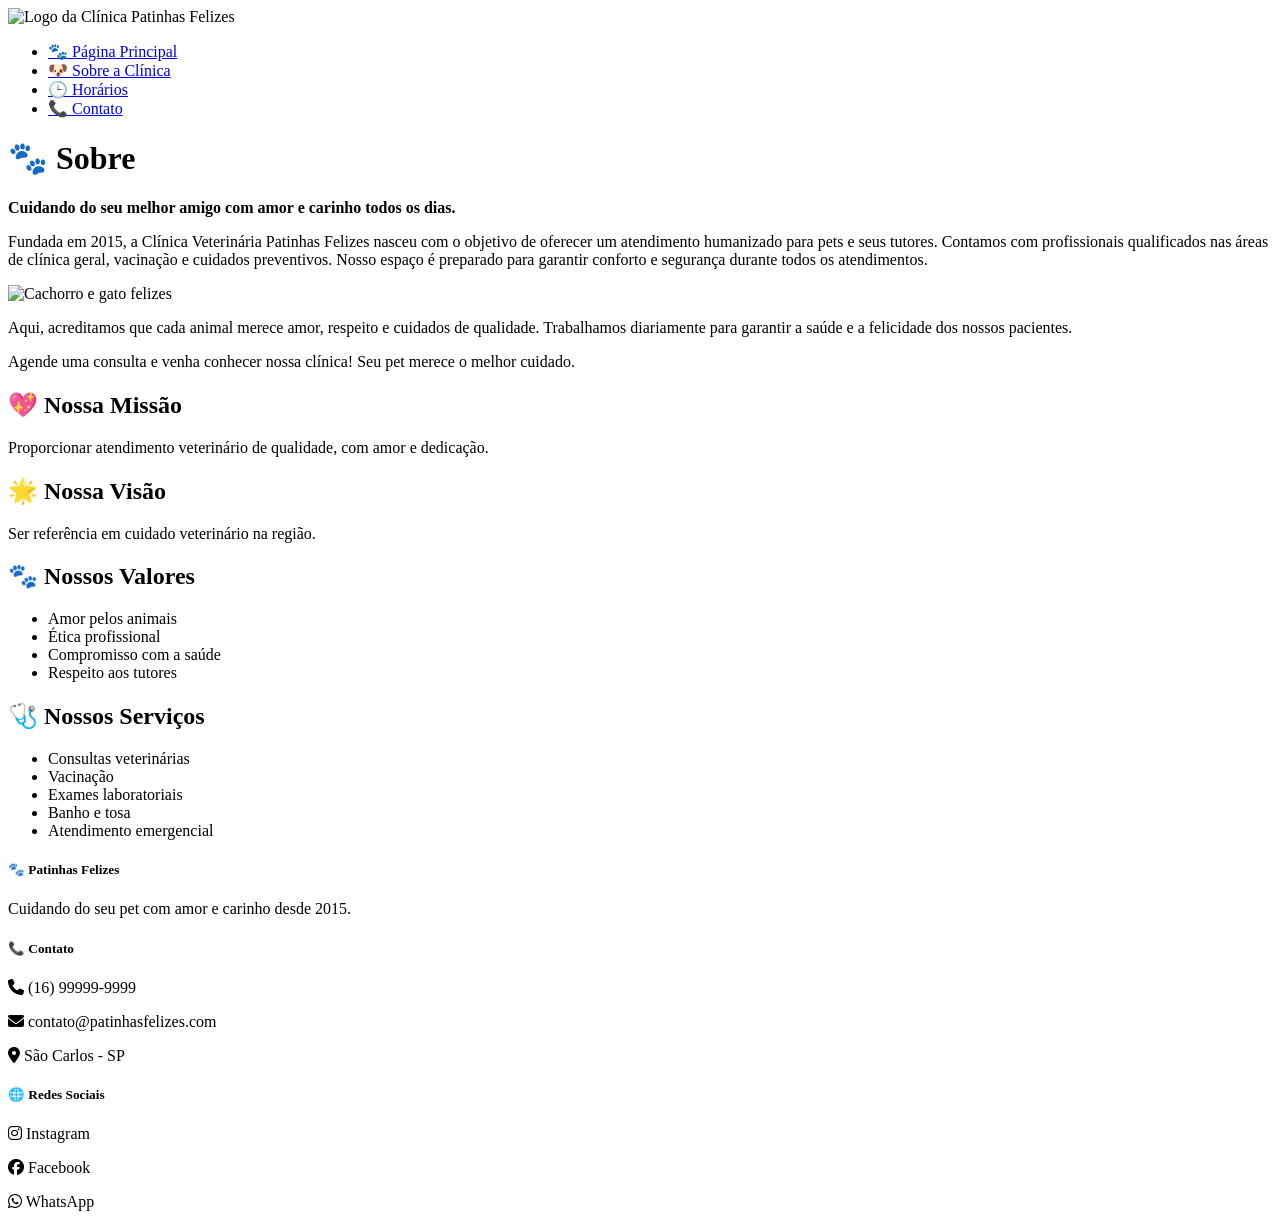
==== about.html @ c76fcba2 "feat: finalização do layout do site Patinhas Felizes com formulário e melhorias visuais" ====
<!DOCTYPE html>
<html lang="pt-br">

<head>
    <meta charset="UTF-8">
    <title>🐾 Patinhas Felizes</title>

    <link rel="stylesheet" href="src/style.css">

    <link rel="stylesheet" href="https://cdnjs.cloudflare.com/ajax/libs/font-awesome/6.5.0/css/all.min.css">

    <link rel="preconnect" href="https://fonts.googleapis.com">
    <link rel="preconnect" href="https://fonts.gstatic.com" crossorigin>
    <link href="https://fonts.googleapis.com/css2?family=Nunito:ital,wght@0,200..1000;1,200..1000&display=swap"
        rel="stylesheet">

    <link rel="preconnect" href="https://fonts.googleapis.com">
    <link rel="preconnect" href="https://fonts.gstatic.com" crossorigin>
    <link href="https://fonts.googleapis.com/css2?family=PT+Sans:ital,wght@0,400;0,700;1,400;1,700&display=swap"
        rel="stylesheet">

</head>

<body>
    <div class="wrapper">


        <div class="menu">
            <div class="logo">
                <img src="src/img/logo-clinica.png" alt="Logo da Clínica Patinhas Felizes">
            </div>

            <ul>
                <li><a href="index.html">🐾 Página Principal</a></li>
                <li><a href="about.html">🐶 Sobre a Clínica</a></li>
                <li><a href="schedules.html">🕒 Horários</a></li>
                <li><a href="contact.html">📞 Contato</a></li>
            </ul>
        </div>

        <div class="main">


            <div class="header header-about"></div>

            <div class="content content-about">

                <h1>🐾 Sobre</h1>
                <p><strong>Cuidando do seu melhor amigo com amor e carinho todos os dias.</strong></p>


                <div class="conteudo-flex">
                    <div class="texto">
                        <p>
                          Fundada em 2015, a Clínica Veterinária Patinhas Felizes nasceu com o objetivo de oferecer um atendimento humanizado 
                          para pets e seus tutores. Contamos com profissionais qualificados nas áreas de clínica geral, vacinação e cuidados 
                          preventivos. Nosso espaço é preparado para garantir conforto e segurança durante todos os atendimentos.

                        </p>
                    </div>

                    <div class="imagem">
                        <img src="src/img/cat-dog.png" alt="Cachorro e gato felizes">  
                    </div>
                </div>


                <p>
                    Aqui, acreditamos que cada animal merece amor, respeito e cuidados de qualidade.
                    Trabalhamos diariamente para garantir a saúde e a felicidade dos nossos pacientes.
                </p>

                <div class="destaque">
                    <p>Agende uma consulta e venha conhecer nossa clínica! Seu pet merece o melhor cuidado.</p>

                    <h2>💖 Nossa Missão</h2>
                    <p>Proporcionar atendimento veterinário de qualidade, com amor e dedicação.</p>

                    <h2>🌟 Nossa Visão</h2>
                    <p>Ser referência em cuidado veterinário na região.</p>

                    <h2>🐾 Nossos Valores</h2>
                    <ul>
                        <li>Amor pelos animais</li>
                        <li>Ética profissional</li>
                        <li>Compromisso com a saúde</li>
                        <li>Respeito aos tutores</li>
                    </ul>

                    <h2>🩺 Nossos Serviços</h2>
                    <ul>
                        <li>Consultas veterinárias</li>
                        <li>Vacinação</li>
                        <li>Exames laboratoriais</li>
                        <li>Banho e tosa</li>
                        <li>Atendimento emergencial</li>
                    </ul>
                </div>

            </div>


            <div class="footer footer-home">

                <div class="footer-container">

                    <div class="footer-col">
                        <h5>🐾 Patinhas Felizes</h5>
                        <p>Cuidando do seu pet com amor e carinho desde 2015.</p>
                    </div>

                    <div class="footer-col">
                        <h5>📞 Contato</h5>
                        <p><i class="fas fa-phone"></i> (16) 99999-9999</p>
                        <p><i class="fas fa-envelope"></i> contato@patinhasfelizes.com</p>
                        <p><i class="fas fa-map-marker-alt"></i> São Carlos - SP</p>
                    </div>

                    <div class="footer-col">
                        <h5>🌐 Redes Sociais</h5>
                        <p><i class="fab fa-instagram"></i> Instagram</p>
                        <p><i class="fab fa-facebook"></i> Facebook</p>
                        <p><i class="fab fa-whatsapp"></i> WhatsApp</p>
                    </div>

                </div>

            </div>

        </div>
    </div>
</body>

</html>
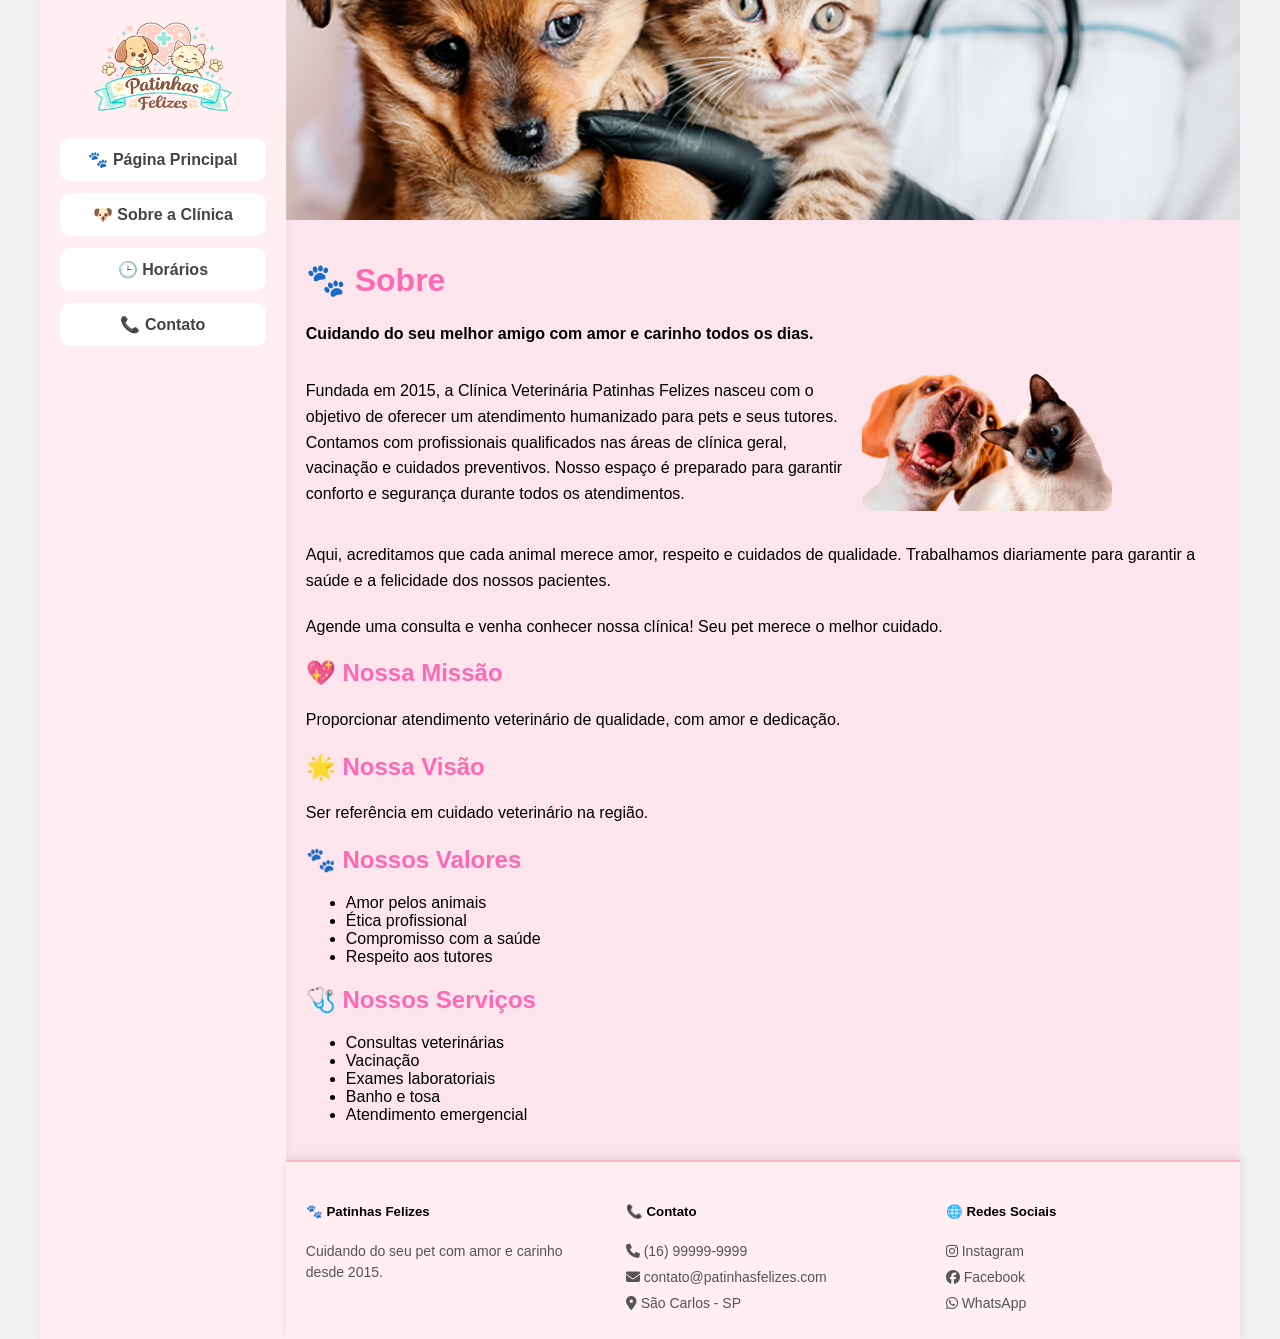
==== commit 5ef5b34a: "fix: ajuste no caminho do arquivo style.css para corrigir carregamento do layout" ====
--- a/about.html
+++ b/about.html
@@ -5,7 +5,7 @@
     <meta charset="UTF-8">
     <title>🐾 Patinhas Felizes</title>
 
-    <link rel="stylesheet" href="src/style.css">
+    <link rel="stylesheet" href="./SRC/style.css">
 
     <link rel="stylesheet" href="https://cdnjs.cloudflare.com/ajax/libs/font-awesome/6.5.0/css/all.min.css">
 
@@ -27,7 +27,7 @@
 
         <div class="menu">
             <div class="logo">
-                <img src="src/img/logo-clinica.png" alt="Logo da Clínica Patinhas Felizes">
+                <img src="./SRC/img/logo-clinica.png" alt="Logo da Clínica Patinhas Felizes">
             </div>
 
             <ul>
@@ -60,7 +60,7 @@
                     </div>
 
                     <div class="imagem">
-                        <img src="src/img/cat-dog.png" alt="Cachorro e gato felizes">  
+                        <img src="./SRC/img/cat-dog.png" alt="Cachorro e gato felizes">  
                     </div>
                 </div>
 
--- a/SRC/style.css
+++ b/SRC/style.css
@@ -0,0 +1,298 @@
+html, body {
+    margin: 0;
+}
+
+body {
+    background-color: #f1f1f1;
+    display: flex;
+    justify-content: center;
+    font-family: 'PT Sans', sans-serif;
+}
+
+
+h1, h2, h3 {
+    font-family: 'Nunito', sans-serif;
+    color: #ff69b4;
+}
+
+
+.wrapper {
+    width: 1200px;
+    display: flex;
+    margin: 0 auto;
+    background-color: white;
+}
+
+
+.main {
+    display: flex;
+    flex-direction: column;
+    width: 85%;
+}
+
+
+.menu {
+    width: 220px;
+    background-color: #ffeef2;
+    padding: 20px;
+    box-shadow: 2px 0px 10px rgba(0,0,0,0.1);
+}
+
+.logo {
+    text-align: center;
+    margin-bottom: 20px;
+}
+
+.logo img {
+    width: 140px;
+}
+
+.menu ul {
+    list-style: none;
+    padding: 0;
+}
+
+.menu a {
+    display: block;
+    text-decoration: none;
+    color: #444;
+    background-color: white;
+    padding: 12px;
+    border-radius: 10px;
+    margin-bottom: 12px;
+    text-align: center;
+    font-weight: bold;
+    transition: 0.3s;
+}
+
+.menu a:hover {
+    background-color: #ffb6c1;
+    color: white;
+    transform: scale(1.05);
+}
+
+.menu a:active {
+    background-color: #ff69b4;
+    color: white;
+}
+
+
+.header-home {
+    height: 220px;
+    background-image: url("img/page-inicial-2.jpg");
+    background-size: cover;
+    background-position: center;
+}
+
+
+.content-home {
+    padding: 20px;
+    background-color: rgba(252, 221, 231, 0.753);
+}
+
+.content-home p {
+    line-height: 1.6;
+}
+
+
+.conteudo-flex {
+    display: flex;
+    gap: 20px;
+    align-items: center;
+    margin-bottom: 20px;
+}
+
+.texto {
+    width: 60%;
+}
+
+.imagem {
+    width: 40%;
+}
+
+.imagem img {
+    width: 100%;
+    max-width: 250px;
+    border-radius: 10px;
+}
+
+
+.destaque {
+    margin-top: 20px;
+}
+
+
+.footer-home {
+    background-color: #ffeef2;
+    padding: 20px;
+    border-top: 2px solid #ffb6c1;
+    box-shadow: 0px -2px 10px rgba(0,0,0,0.1);
+}
+
+.footer-container {
+    display: flex;
+    justify-content: space-between;
+    gap: 20px;
+}
+
+.footer-col {
+    width: 30%;
+}
+
+.footer-col h3 {
+    margin-bottom: 10px;
+    color: #333;
+    font-size: 16px;
+}
+
+.footer-col p {
+    margin: 5px 0;
+    color: #555;
+    font-size: 14px;
+    line-height: 1.5;
+    transition: 0.3s;
+}
+
+.footer-col p:hover {
+    color: #ff69b4;
+    cursor: pointer;
+}
+.header-about {
+    height: 220px;
+    background-image: url("img/vet.png");
+    background-size: cover;
+    background-position: center;
+}
+.content-about {
+    padding: 20px;
+    background-color: rgba(252, 221, 231, 0.753);
+}
+
+.content-about p {
+    line-height: 1.6;
+}
+
+
+.header-schedules {
+    height: 220px;
+    background-image: url("img/recepcao.png");
+    background-size: cover;
+    background-position: center;
+}
+.content-schedules {
+    padding: 20px;
+    background-color: rgba(252, 221, 231, 0.753);
+}
+
+.content-schedules p {
+    line-height: 1.6;
+}
+table {
+    width: 100%;
+    border-collapse: collapse;
+    margin-top: 20px;
+    background-color: white;
+    border-radius: 10px;
+    overflow: hidden;
+    box-shadow: 0px 2px 10px rgba(0,0,0,0.1);
+}
+
+th {
+    background-color: #ffb6c1;
+    color: white;
+    padding: 12px;
+    text-align: left;
+    font-family: 'Nunito', sans-serif;
+}
+
+td {
+    padding: 10px;
+    border-bottom: 1px solid #eee;
+    color: #444;
+}
+
+tr:nth-child(even) {
+    background-color: #fff5f8;
+}
+
+tr:hover {
+    background-color: #ffe4ec;
+    transition: 0.3s;
+}
+
+td:first-child {
+    font-weight: bold;
+    color: #ff69b4;
+}
+.header-contact {
+    height: 220px;
+    background-image: url("img/fachada.png");
+    background-size: cover;
+    background-position: center;
+}
+.content-contact {
+    padding: 20px;
+    background-color: rgba(252, 221, 231, 0.753);
+}
+
+.content-contact p {
+    line-height: 1.6;
+}
+.form-contato {
+    margin-top: 20px;
+    background-color: white;
+    padding: 20px;
+    border-radius: 10px;
+    box-shadow: 0px 2px 10px rgba(0,0,0,0.1);
+    max-width: 700px;
+}
+
+.form-contato label {
+    display: block;
+    margin-top: 10px;
+    margin-bottom: 5px;
+    font-weight: bold;
+    color: #555;
+}
+
+.form-contato input,
+.form-contato textarea {
+    width: 100%;
+    padding: 10px;
+    box-sizing: border-box;
+    border: 1px solid #ddd;
+    border-radius: 8px;
+    font-family: 'PT Sans', sans-serif;
+    transition: 0.3s;
+}
+
+.form-contato input:focus,
+.form-contato textarea:focus {
+    border-color: #ff69b4;
+    outline: none;
+    box-shadow: 0 0 5px rgba(255, 105, 180, 0.4);
+}
+
+.form-contato button {
+    margin-top: 15px;
+    background-color: #ff69b4;
+    color: white;
+    border: none;
+    padding: 12px 20px;
+    border-radius: 8px;
+    cursor: pointer;
+    font-weight: bold;
+    transition: 0.3s;
+}
+
+.form-contato button:hover {
+    background-color: #ff4fa3;
+    transform: scale(1.05);
+}
+.form-wrapper {
+    display: flex;
+    gap: 40px;
+    align-items: flex-start;
+    
+    
+}
